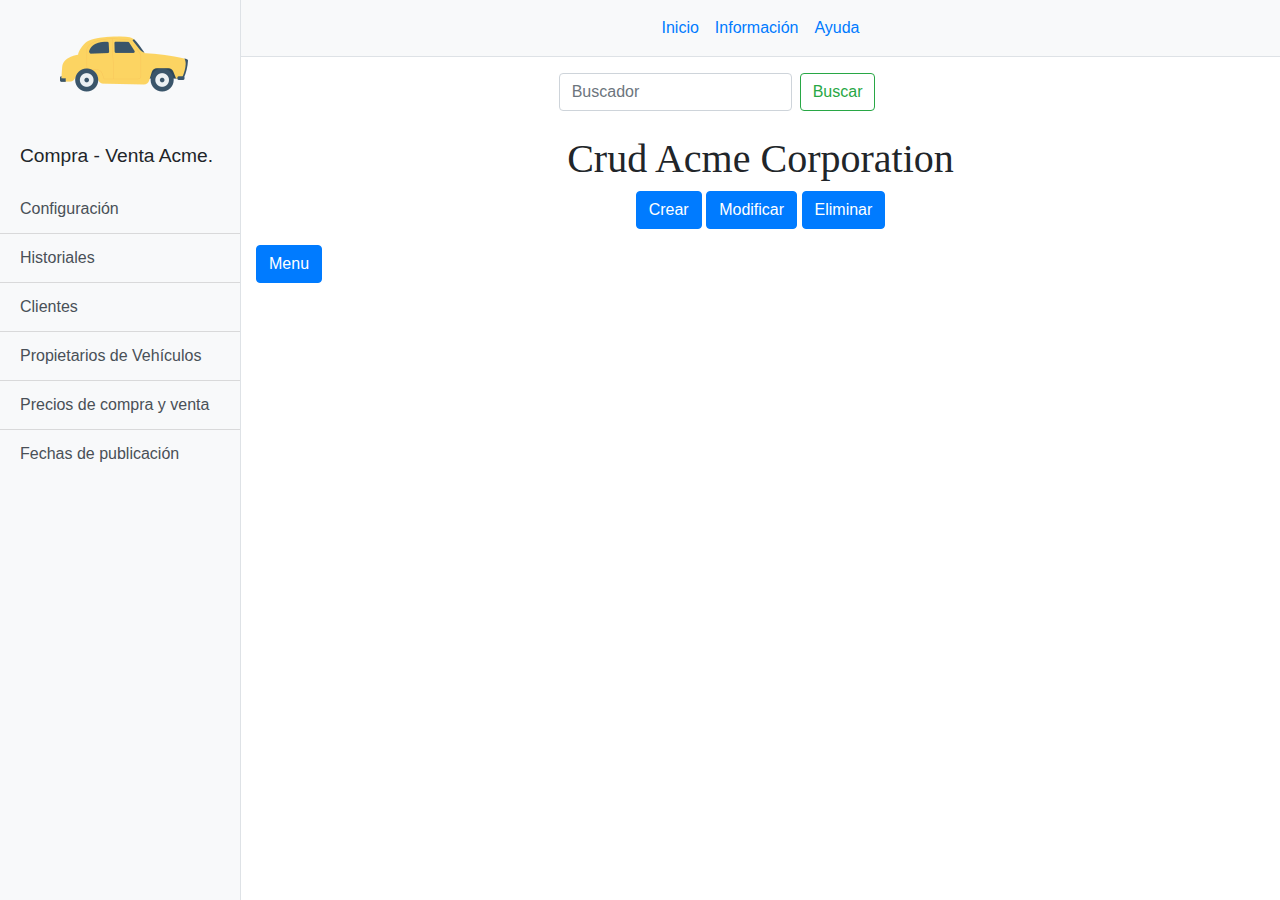
==== crud.html @ 6ec622fd "Crud Acme inc." ====
<!DOCTYPE html>
<html lang="es">
  <head>
    <meta charset="utf-8">
    <meta http-equiv="X-UA-Compatible" content="IE=edge">
    <meta name="viewport" content="width=device-width, initial-scale=1">
    <title>Proyecto Acme</title>

    <link rel="stylesheet" href="https://maxcdn.bootstrapcdn.com/bootstrap/4.0.0-alpha.6/css/bootstrap.min.css" integrity="sha384-rwoIResjU2yc3z8GV/NPeZWAv56rSmLldC3R/AZzGRnGxQQKnKkoFVhFQhNUwEyJ" crossorigin="anonymous">
    <link rel="stylesheet" href="assets/css/estilos.css">

    <!-- Bootstrap core CSS -->
  <link href="assets/bootstrap/css/bootstrap.min.css" rel="stylesheet">

  </head>
  <body>

    <div class="d-flex " id="wrapper">

        <!-- Sidebar -->
        <div class="bg-light border-right" id="sidebar-wrapper">
          <div>
            <img src="assets/img/auto.png" alt="Automovil" id="moverauto">
            <div class="sidebar-heading">Compra - Venta Acme. </div>
          </div>
          
          <div class="list-group list-group-flush">
            <a href="#" class="list-group-item list-group-item-action bg-light">Configuración</a>
            <a href="#" class="list-group-item list-group-item-action bg-light">Historiales</a>
            <a href="#" class="list-group-item list-group-item-action bg-light">Clientes</a>
            <a href="#" class="list-group-item list-group-item-action bg-light">Propietarios de Vehículos</a>
            <a href="#" class="list-group-item list-group-item-action bg-light">Precios de compra y venta</a>
            <a href="#" class="list-group-item list-group-item-action bg-light">Fechas de publicación</a>
          </div>
        </div>
        <!-- /#sidebar-wrapper -->
    
        <!-- Page Content -->
        <div id="page-content-wrapper">
    
          <nav class="navbar navbar-expand-lg bg-light border-bottom" id="ladoizquierdo">
    
            <div class="collapse navbar-collapse" id="navbarSupportedContent">
              <ul class="navbar-nav ml-auto mt-2 mt-lg-0" id="ladoizquierdo">
                
                <li class="nav-item" >
                  <a class="nav-link" href="#">Inicio</a>
                </li>
                <li class="nav-item">
                  <a class="nav-link" href="#">Información</a>
                </li>
                <li class="nav-item">
                  <a class="nav-link" href="#">Ayuda</a>
                </li>
              </ul>
            </div>
          </nav>
    
          <div class="container-fluid">
            <div>
              <p>

              </p>
            </div>
            <form class="form-inline my-2 my-lg-0" id="ladoderecho">
              <input class="form-control mr-sm-2" type="search" placeholder="Buscador" aria-label="Search">
              <button class="btn btn-outline-success my-2 my-sm-0" type="submit">Buscar</button>
            </form>
            <div style="text-align: center;">
              <h1 class="mt-4" >Crud Acme Corporation</h1>
              <div>
                <button class="btn btn-primary" >Crear</button>
                <button class="btn btn-primary" >Modificar</button>
                <button class="btn btn-primary" >Eliminar</button>
              </div>
            </div>
            
            <div>
              <p>

              </p>
            </div>
            <button class="btn btn-primary" id="menu-toggle">Menu</button>
          </div>
          
        </div>
        <!-- /#page-content-wrapper -->
        
      </div>
      <!-- /#wrapper -->
      
      

      <!-- Bootstrap core JavaScript -->
      <script src="assets/bootstrap/js/bootstrap.bundle.min.js"></script>
      <script src="assets/Jquery/jquery.min.js"></script>
    
      <!-- Menu Toggle Script -->
      <script>
        $("#menu-toggle").click(function(e) {
          e.preventDefault();
          $("#wrapper").toggleClass("toggled");
        });
      </script>
  </body>
</html>
---- assets/css/estilos.css ----
#imagen-fondo {
    background-image: url("../img/fondo3.jpg");
    background-position: center center;
    background-repeat:  no-repeat;
    background-attachment: fixed;
    background-size: cover;
    opacity: 1;
}

.centrar {
    position: relative;
    margin-top: 10%;
    margin-left: 28%;   
}

#ladoizquierdo {
  position: relative;
  margin: auto;
  
}

#ladoderecho {
  position: relative;
  margin: 30%;
}

#moverauto {
  margin-left: 25%;
}

a{
    text-decoration:none !important;
}

h1,h2,h3{
    font-family: "Comic Sans MS", "Comic Sans", cursive;
}

.myform{    
    display: -ms-flexbox;
    display: flex;
    padding: 1rem;
    -ms-flex-direction: column;
    flex-direction: column;
    pointer-events: auto;
    background-color: #fff;
    background-clip: padding-box;
    border: 1px solid rgba(0,0,0,.2);
    border-radius: 1.1rem;
}

.tx-tfm{
    text-transform:uppercase;
}

.mybtn{
    border-radius:50px;
}
    
.login-or {    
    color: #aaa;
    margin-top: 10px;
    margin-bottom: 10px;
    padding-top: 10px;   
    text-align: center center;
}

.span-or {    
    text-align: center;        
    background-color: #fff;
    justify-content: center center;
    margin: auto;
}

.hr-or {
    margin: auto;    
}

.google {
    color:#666;
    width:100%;
    height:40px;
    text-align:center;
    outline:none;
    border: 1px solid lightgrey;
}

form .error {
    color: #ff0000;
}

#second{
    display:none;
}

#wrapper {
    overflow-x: hidden;
 }

#sidebar-wrapper {
  min-height: 100vh;
  margin-left: -15rem;
  -webkit-transition: margin .25s ease-out;
  -moz-transition: margin .25s ease-out;
  -o-transition: margin .25s ease-out;
  transition: margin .25s ease-out;
}

#sidebar-wrapper .sidebar-heading {
  padding: 0.875rem 1.25rem;
  font-size: 1.2rem;
}

#sidebar-wrapper .list-group {
  width: 15rem;
}

#page-content-wrapper {
  min-width: 100vw;
}

#wrapper.toggled #sidebar-wrapper {
  margin-left: 0;
}

@media (min-width: 768px) {
  #sidebar-wrapper {
    margin-left: 0;
  }

  #page-content-wrapper {
    min-width: 0;
    width: 100%;
  }

  #wrapper.toggled #sidebar-wrapper {
    margin-left: -15rem;
  }
}

.demo, .demo-2 {
  position:relative;
  height:100px;
  width:500px;
}
.demo .form-search, .demo-2 .form-search {
  position:absolute;
  right:0px;
  top:0px;
}
.demo .form-search input[type=text],
.demo-2 .form-search input[type=text] {
  -webkit-appearance: textfield;
  -webkit-box-sizing: content-box;
  font-family: inherit;
  font-size: 100%;
  border: solid 1px #ccc;
  padding: 9px 18px;
  width: 200px;
  -webkit-transition: all .5s;
  -moz-transition: all .5s;
  transition: all .5s;
}
.demo-2 .form-search input[type=text] {
  width:60px;
  position:absolute;
  right:0px;
  z-index:1000;
  padding:8px 12px;
  cursor:pointer;
}
.demo-2 .form-search div.input-group {
  width:60px;
}
.demo .form-search input[type=text]:focus {
  width: 350px;
  background-color: #fff;
}
.demo-2 .form-search input[type=text]:focus {
  position:absolute;
  right:60px;
  width:250px;
}
.demo .form-search button.btn,
.demo-2 .form-search button.btn {
  padding:16px 12px;
  border-top-right-radius:4px;
  border-bottom-right-radius: 4px;
  cursor:not-allowed;
}
.demo-2 .form-search button.btn {
padding:15px 12px;
}
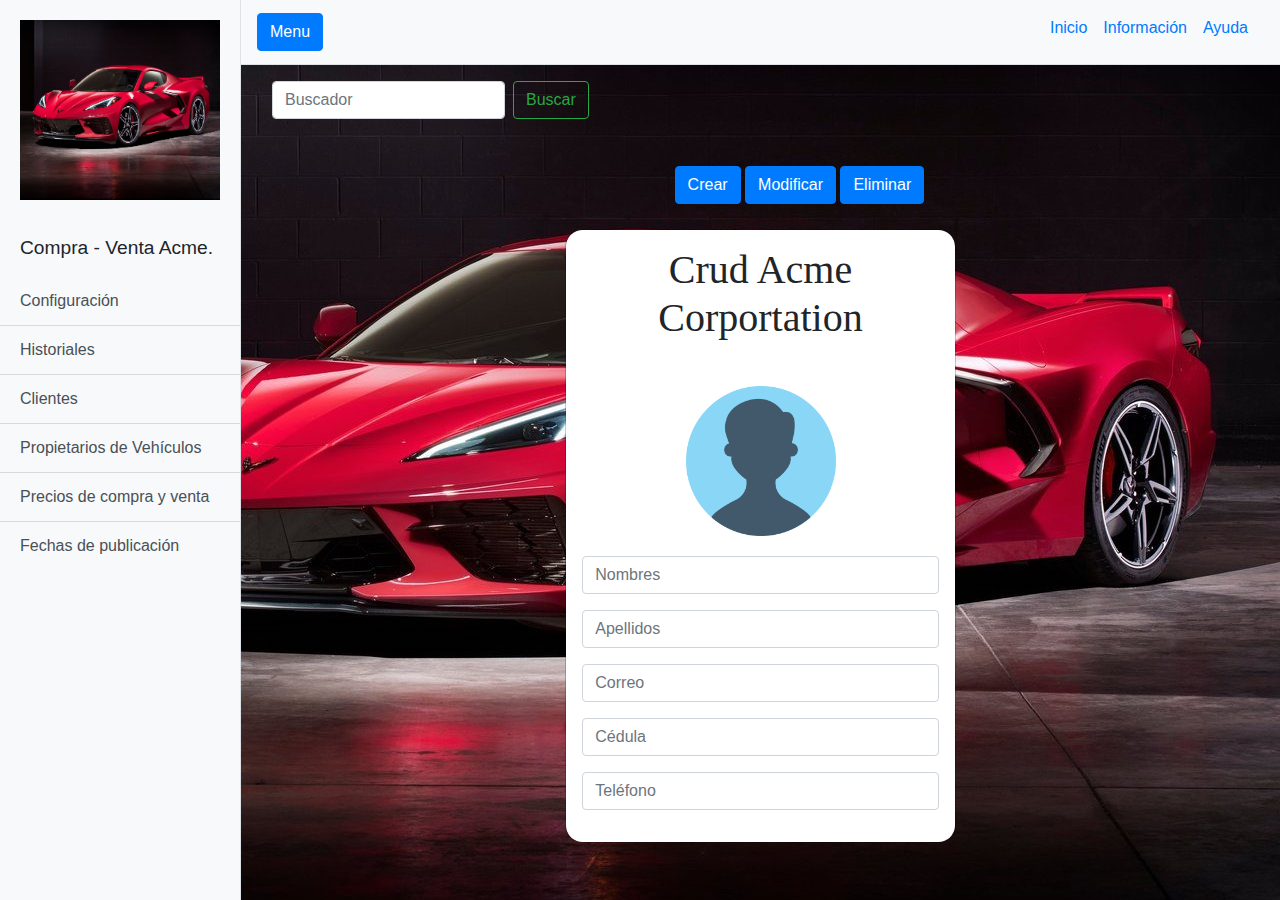
==== commit c18d1c4d: "Detalles del Crud" ====
--- a/crud.html
+++ b/crud.html
@@ -13,14 +13,14 @@
   <link href="assets/bootstrap/css/bootstrap.min.css" rel="stylesheet">
 
   </head>
-  <body>
+  <body id="backgroundAuto">
 
-    <div class="d-flex " id="wrapper">
+    <div class="d-flex" id="wrapper">
 
         <!-- Sidebar -->
         <div class="bg-light border-right" id="sidebar-wrapper">
           <div>
-            <img src="assets/img/auto.png" alt="Automovil" id="moverauto">
+            <img src="assets/img/Corvette.jpg" alt="Automovil" id="imgauto">
             <div class="sidebar-heading">Compra - Venta Acme. </div>
           </div>
           
@@ -38,8 +38,8 @@
         <!-- Page Content -->
         <div id="page-content-wrapper">
     
-          <nav class="navbar navbar-expand-lg bg-light border-bottom" id="ladoizquierdo">
-    
+          <nav class="navbar navbar-expand-lg bg-light border-bottom">
+            <button class="btn btn-primary" id="menu-toggle">Menu</button>
             <div class="collapse navbar-collapse" id="navbarSupportedContent">
               <ul class="navbar-nav ml-auto mt-2 mt-lg-0" id="ladoizquierdo">
                 
@@ -55,32 +55,51 @@
               </ul>
             </div>
           </nav>
-    
+
           <div class="container-fluid">
-            <div>
-              <p>
-
-              </p>
+            <div id="ladoizquierdo">
+              <form class="form-inline my-2 my-lg-0">
+                <input class="form-control mr-sm-2" id="ladoizquierdo" type="search" placeholder="Buscador" aria-label="Search">
+                <button class="btn btn-outline-success my-2 my-sm-0" type="submit">Buscar</button>
+              </form>
             </div>
-            <form class="form-inline my-2 my-lg-0" id="ladoderecho">
-              <input class="form-control mr-sm-2" type="search" placeholder="Buscador" aria-label="Search">
-              <button class="btn btn-outline-success my-2 my-sm-0" type="submit">Buscar</button>
-            </form>
-            <div style="text-align: center;">
-              <h1 class="mt-4" >Crud Acme Corporation</h1>
-              <div>
-                <button class="btn btn-primary" >Crear</button>
-                <button class="btn btn-primary" >Modificar</button>
-                <button class="btn btn-primary" >Eliminar</button>
+            <div class="col-md-5 mx-auto">
+              <div class="centrar">
+                <div>
+                  <button class="btn btn-primary" >Crear</button>
+                  <button class="btn btn-primary" >Modificar</button>
+                  <button class="btn btn-primary" >Eliminar</button>
+                </div>
+              </div>
+              <div class="myform form" id="centrando">
+                <div class="logo mb-3 text-center">
+                   <h1>Crud Acme Corportation</h1>
+                </div>	
+                <img id="imgusuario" src="assets/img/usuario.png" alt="Usuario">
+                <form action="" method="post" name="login">
+                   <div class="form-group">
+                      <input type="email" name="email" class="form-control" id="email" 
+                      aria-describedby="emailHelp" placeholder="Nombres">
+                   </div>
+                   <div class="form-group">
+                      <input type="password" name="password" id="password" class="form-control"
+                         aria-describedby="emailHelp" placeholder="Apellidos">
+                    </div>
+                    <div class="form-group">
+                      <input type="password" name="password" id="password" class="form-control"
+                         aria-describedby="emailHelp" placeholder="Correo">
+                    </div>
+                    <div class="form-group">
+                      <input type="password" name="password" id="password" class="form-control"
+                         aria-describedby="emailHelp" placeholder="Cédula">
+                    </div>
+                    <div class="form-group">
+                      <input type="password" name="password" id="password" class="form-control"
+                         aria-describedby="emailHelp" placeholder="Teléfono">
+                    </div>
+                </form>
               </div>
             </div>
-            
-            <div>
-              <p>
-
-              </p>
-            </div>
-            <button class="btn btn-primary" id="menu-toggle">Menu</button>
           </div>
           
         </div>
--- a/assets/css/estilos.css
+++ b/assets/css/estilos.css
@@ -13,10 +13,35 @@
     margin-left: 28%;   
 }
 
+#backgroundAuto {
+  background-image: url("../img/Corvette.jpg");
+  background-repeat: no-repeat;
+  background-attachment: fixed;
+  background-size: cover;
+  position: relative;
+  width: auto;
+  height: auto;
+}
+
+#imgauto {
+  width: 200px;
+  height: 180px;
+  margin: 20px;
+}
+
+#imgusuario {
+  width: 150px;
+  height: 150px;
+  margin: 20px auto;
+}
+
 #ladoizquierdo {
   position: relative;
-  margin: auto;
-  
+  margin: 8px;
+}
+
+#centrando {
+  margin: 25px 0px;
 }
 
 #ladoderecho {
